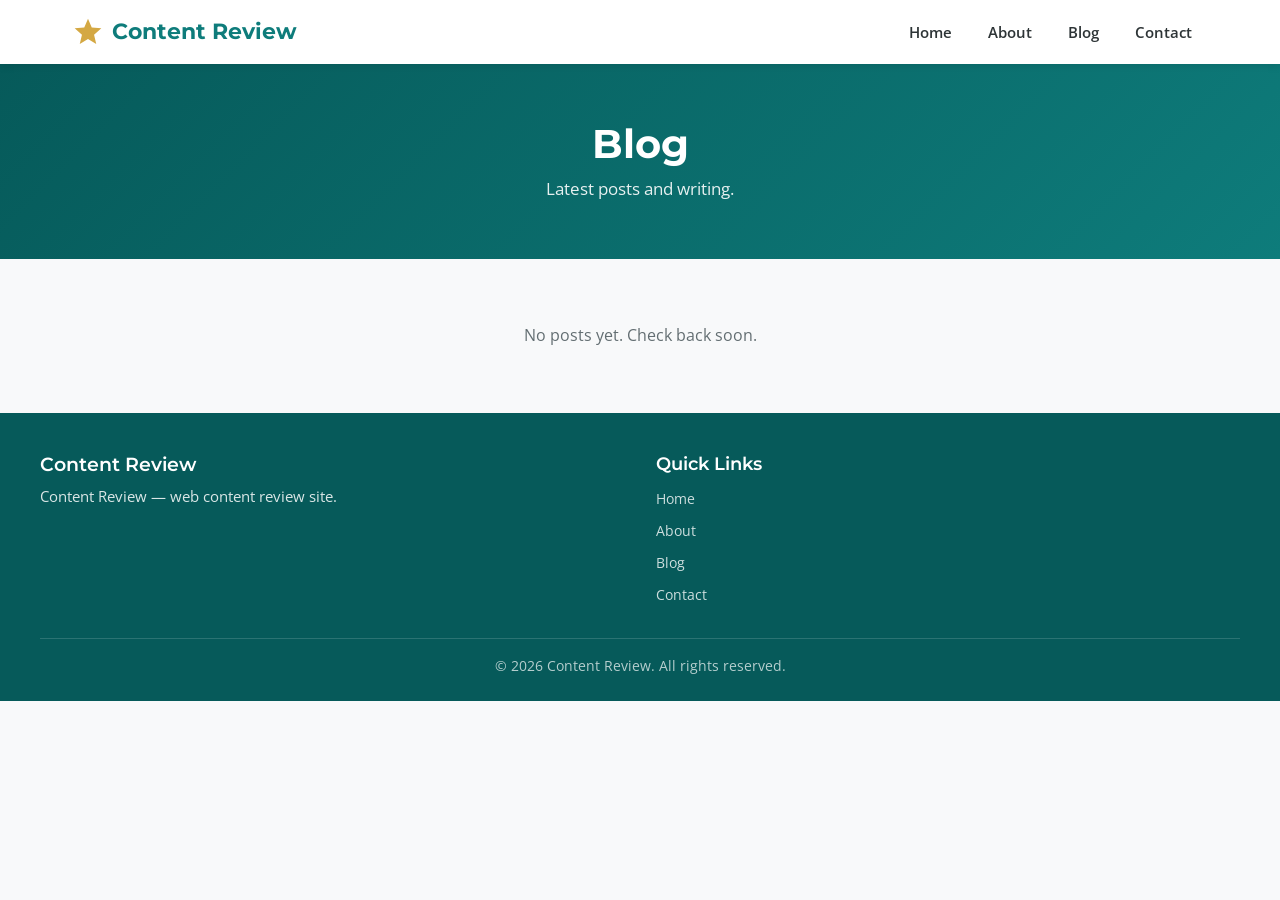
==== blog/index.html @ e9be92f2 "Initial scaffold via website_sdk" ====
<!DOCTYPE html>
<html lang="en">
<head>
    <meta charset="UTF-8">
    <meta name="viewport" content="width=device-width, initial-scale=1.0">
    <meta name="robots" content="index, follow">
    <title>Blog | Content Review</title>
    <meta name="description" content="Articles from Content Review.">
        <meta property="og:title" content="Blog | Content Review">
    <meta property="og:description" content="Articles from Content Review.">
    <meta property="og:type" content="website">
    <meta property="og:site_name" content="Content Review">
            <meta name="twitter:card" content="summary_large_image">
    <meta name="twitter:title" content="Blog | Content Review">
    <meta name="twitter:description" content="Articles from Content Review.">
        <link rel="preconnect" href="https://fonts.googleapis.com">
    <link rel="preconnect" href="https://fonts.gstatic.com" crossorigin>
    <link href="https://fonts.googleapis.com/css2?family=Montserrat:wght@600;700&family=Open%20Sans:wght@400;600&display=swap" rel="stylesheet">
    <link rel="stylesheet" href="../css/styles.css">
    </head>
<body>

    <header class="header">
        <div class="container">
            <a href="../index.html" class="logo">
                <svg viewBox="0 0 24 24" xmlns="http://www.w3.org/2000/svg"><path d="M12 2L9.19 8.63L2 9.24L7.46 13.97L5.82 21L12 17.27L18.18 21L16.54 13.97L22 9.24L14.81 8.63L12 2Z"/></svg>
                Content Review
            </a>
            <button class="nav-toggle" aria-label="Toggle navigation">
                <span></span>
                <span></span>
                <span></span>
            </button>
            <ul class="nav-links">
                <li><a href="../index.html">Home</a></li>
                <li><a href="../about.html">About</a></li>
                <li><a href="../blog/index.html">Blog</a></li>
                <li><a href="../contact.html">Contact</a></li>
            </ul>
        </div>
    </header>

    <section class="page-header">
        <h1>Blog</h1>
        <p>Latest posts and writing.</p>
    </section>

    <section class="section">
        <div class="container">
            <div class="post-grid">
                <p style="text-align:center; color: var(--color-text-light);">No posts yet. Check back soon.</p>
            </div>
        </div>
    </section>

    <footer class="footer">
        <div class="footer-content">
            <div class="footer-info">
                <h3>Content Review</h3>
                <p>Content Review — web content review site.</p>
            </div>
            <div class="footer-links">
                <h4>Quick Links</h4>
                <ul>
                    <li><a href="../index.html">Home</a></li>
                    <li><a href="../about.html">About</a></li>
                    <li><a href="../blog/index.html">Blog</a></li>
                    <li><a href="../contact.html">Contact</a></li>
                </ul>
            </div>
        </div>
        <div class="footer-bottom">&copy; 2026 Content Review. All rights reserved.</div>
    </footer>

    <script src="../js/main.js"></script>
</body>
</html>
---- css/styles.css ----
/* ================================================================
   Website stylesheet — generated by website_sdk.
   Edit CSS variables under :root to rebrand the whole site.
   ================================================================ */

:root {
    --color-primary: #0e7c7b;
    --color-primary-dark: #065a5a;
    --color-primary-light: #12a09f;
    --color-accent: #d4a843;
    --color-accent-dark: #b8912e;
    --color-bg: #f8f9fa;
    --color-surface: #ffffff;
    --color-text: #2d3436;
    --color-text-light: #636e72;
    --color-text-inverse: #ffffff;
    --color-success: #27ae60;
    --color-error: #e74c3c;
    --font-heading: 'Montserrat', sans-serif;
    --font-body: 'Open Sans', sans-serif;
    --max-width: 1200px;
    --spacing: 2rem;
    --spacing-sm: 1rem;
    --spacing-lg: 4rem;
    --radius: 8px;
    --radius-lg: 12px;
    --shadow: 0 2px 8px rgba(0, 0, 0, 0.1);
    --shadow-lg: 0 4px 20px rgba(0, 0, 0, 0.12);
    --transition: all 0.3s ease;
}

*, *::before, *::after { margin: 0; padding: 0; box-sizing: border-box; }
html { scroll-behavior: smooth; }
body {
    font-family: var(--font-body);
    color: var(--color-text);
    background-color: var(--color-bg);
    line-height: 1.6;
    -webkit-font-smoothing: antialiased;
}
a { color: var(--color-primary); text-decoration: none; transition: var(--transition); }
a:hover { color: var(--color-primary-dark); }
img { max-width: 100%; height: auto; display: block; }
h1, h2, h3, h4 { font-family: var(--font-heading); line-height: 1.2; color: var(--color-text); }
h1 { font-size: 2.5rem; font-weight: 700; }
h2 { font-size: 2rem; font-weight: 700; }
h3 { font-size: 1.35rem; font-weight: 600; }
h4 { font-size: 1.1rem; font-weight: 600; }
.container { max-width: var(--max-width); margin: 0 auto; padding: 0 var(--spacing); }

/* Header */
.header { background: var(--color-surface); box-shadow: var(--shadow); position: sticky; top: 0; z-index: 1000; }
.header .container { display: flex; align-items: center; justify-content: space-between; padding-top: 0.75rem; padding-bottom: 0.75rem; }
.logo { display: flex; align-items: center; gap: 0.5rem; font-family: var(--font-heading); font-size: 1.4rem; font-weight: 700; color: var(--color-primary); }
.logo svg { width: 32px; height: 32px; fill: var(--color-accent); }
.nav-links { display: flex; list-style: none; gap: 0.25rem; }
.nav-links a { display: block; padding: 0.5rem 1rem; color: var(--color-text); font-weight: 600; font-size: 0.95rem; border-radius: var(--radius); transition: var(--transition); }
.nav-links a:hover, .nav-links a.active { color: var(--color-primary); background: rgba(0, 0, 0, 0.04); }
.nav-toggle { display: none; background: none; border: none; cursor: pointer; padding: 0.5rem; }
.nav-toggle span { display: block; width: 24px; height: 2px; background: var(--color-text); margin: 5px 0; transition: var(--transition); border-radius: 2px; }

/* Hero */
.hero {
    background: linear-gradient(135deg, rgba(0,0,0,0.55), rgba(0,0,0,0.35)),
                linear-gradient(135deg, var(--color-primary-dark), var(--color-primary));
    color: var(--color-text-inverse);
    padding: 6rem var(--spacing);
    text-align: center;
    min-height: 460px;
    display: flex; align-items: center; justify-content: center;
}
.hero-content { max-width: 760px; }
.hero h1 { font-size: 3rem; color: var(--color-text-inverse); margin-bottom: 1rem; letter-spacing: -0.5px; }
.hero .tagline { font-size: 1.2rem; opacity: 0.95; margin-bottom: 2rem; line-height: 1.6; }

/* Buttons */
.btn { display: inline-block; padding: 0.85rem 2rem; font-family: var(--font-heading); font-weight: 600; font-size: 1rem; border-radius: var(--radius); border: none; cursor: pointer; transition: var(--transition); text-align: center; }
.btn-primary { background: var(--color-accent); color: var(--color-text); }
.btn-primary:hover { background: var(--color-accent-dark); color: var(--color-text); transform: translateY(-2px); box-shadow: 0 4px 12px rgba(0,0,0,0.15); }
.btn-outline { background: transparent; color: var(--color-text-inverse); border: 2px solid var(--color-text-inverse); }
.btn-outline:hover { background: var(--color-text-inverse); color: var(--color-primary); }
.btn-teal { background: var(--color-primary); color: var(--color-text-inverse); }
.btn-teal:hover { background: var(--color-primary-dark); color: var(--color-text-inverse); transform: translateY(-2px); box-shadow: 0 4px 12px rgba(0,0,0,0.2); }

/* Sections */
.section { padding: var(--spacing-lg) 0; }
.section-title { text-align: center; margin-bottom: 0.75rem; }
.section-subtitle { text-align: center; color: var(--color-text-light); font-size: 1.05rem; margin-bottom: 3rem; max-width: 640px; margin-left: auto; margin-right: auto; }

/* Feature grids */
.services-grid { display: grid; grid-template-columns: repeat(auto-fit, minmax(250px, 1fr)); gap: 1.5rem; }
.service-card { background: var(--color-surface); border-radius: var(--radius-lg); padding: 2rem; box-shadow: var(--shadow); text-align: center; transition: var(--transition); }
.service-card:hover { transform: translateY(-4px); box-shadow: var(--shadow-lg); }
.service-card .icon { width: 56px; height: 56px; margin: 0 auto 1rem; background: rgba(0, 0, 0, 0.05); border-radius: 50%; display: flex; align-items: center; justify-content: center; }
.service-card .icon svg { width: 28px; height: 28px; fill: var(--color-primary); }
.service-card h3 { margin-bottom: 0.75rem; }
.service-card p { color: var(--color-text-light); font-size: 0.95rem; }

.features-grid { display: grid; grid-template-columns: repeat(auto-fit, minmax(250px, 1fr)); gap: 2rem; text-align: center; }
.feature-item .icon { width: 64px; height: 64px; margin: 0 auto 1rem; background: rgba(0, 0, 0, 0.05); border-radius: 50%; display: flex; align-items: center; justify-content: center; }
.feature-item .icon svg { width: 30px; height: 30px; fill: var(--color-primary); }
.feature-item h3 { margin-bottom: 0.5rem; }
.feature-item p { color: var(--color-text-light); font-size: 0.95rem; }

/* CTA */
.cta-banner { background: var(--color-primary); color: var(--color-text-inverse); padding: 3.5rem var(--spacing); text-align: center; }
.cta-banner h2 { color: var(--color-text-inverse); margin-bottom: 0.75rem; }
.cta-banner p { font-size: 1.1rem; opacity: 0.9; margin-bottom: 1.5rem; }
.cta-buttons { display: flex; gap: 1rem; justify-content: center; flex-wrap: wrap; }

/* Contact page */
.contact-info-grid { display: grid; grid-template-columns: repeat(auto-fit, minmax(220px, 1fr)); gap: 1.5rem; margin-bottom: 3rem; }
.contact-info-card { background: var(--color-surface); padding: 1.5rem; border-radius: var(--radius-lg); box-shadow: var(--shadow); text-align: center; }
.contact-info-card .icon { width: 48px; height: 48px; margin: 0 auto 0.75rem; background: rgba(0, 0, 0, 0.05); border-radius: 50%; display: flex; align-items: center; justify-content: center; }
.contact-info-card .icon svg { width: 22px; height: 22px; fill: var(--color-primary); }
.contact-info-card h4 { margin-bottom: 0.25rem; }
.contact-info-card a { color: var(--color-primary); font-weight: 600; }
.contact-form-wrapper { max-width: 640px; margin: 0 auto; background: var(--color-surface); padding: 2.5rem; border-radius: var(--radius-lg); box-shadow: var(--shadow); }
.contact-form-wrapper h2 { margin-bottom: 0.5rem; }
.contact-form-wrapper .form-subtitle { color: var(--color-text-light); margin-bottom: 2rem; }
.form-group { margin-bottom: 1.25rem; }
.form-group label { display: block; margin-bottom: 0.35rem; font-weight: 600; font-size: 0.9rem; }
.form-group input, .form-group select, .form-group textarea { width: 100%; padding: 0.75rem 1rem; border: 1.5px solid #ddd; border-radius: var(--radius); font-family: var(--font-body); font-size: 0.95rem; transition: var(--transition); background: #fff; }
.form-group input:focus, .form-group select:focus, .form-group textarea:focus { outline: none; border-color: var(--color-primary); box-shadow: 0 0 0 3px rgba(0, 0, 0, 0.05); }
.form-group textarea { min-height: 120px; resize: vertical; }
.form-row { display: grid; grid-template-columns: 1fr 1fr; gap: 1rem; }
.form-message { padding: 1rem; border-radius: var(--radius); margin-top: 1rem; font-weight: 600; display: none; }
.form-message.success { background: #d4edda; color: #155724; display: block; }
.form-message.error { background: #f8d7da; color: #721c24; display: block; }

/* Social page */
.social-grid { display: grid; grid-template-columns: repeat(auto-fit, minmax(260px, 1fr)); gap: 1.5rem; max-width: 900px; margin: 0 auto; }
.social-card { display: flex; align-items: center; gap: 1.25rem; padding: 1.5rem 2rem; background: var(--color-surface); border-radius: var(--radius-lg); box-shadow: var(--shadow); transition: var(--transition); color: var(--color-text); }
.social-card:hover { transform: translateY(-4px); box-shadow: var(--shadow-lg); color: var(--color-text); }
.social-card .social-icon { width: 52px; height: 52px; border-radius: 12px; display: flex; align-items: center; justify-content: center; flex-shrink: 0; }
.social-card .social-icon svg { width: 28px; height: 28px; fill: #fff; }
.social-card .social-info h3 { margin-bottom: 0.15rem; font-size: 1.1rem; }
.social-card .social-info p { color: var(--color-text-light); font-size: 0.85rem; }

/* Reviews */
.reviews-grid { display: grid; grid-template-columns: repeat(auto-fit, minmax(320px, 1fr)); gap: 1.5rem; }
.review-card { background: var(--color-surface); border-radius: var(--radius-lg); padding: 2rem; box-shadow: var(--shadow); transition: var(--transition); }
.review-card:hover { box-shadow: var(--shadow-lg); }
.review-stars { color: var(--color-accent); font-size: 1.2rem; margin-bottom: 0.75rem; letter-spacing: 2px; }
.review-text { font-style: italic; color: var(--color-text); line-height: 1.7; margin-bottom: 1rem; }
.review-author { font-weight: 600; color: var(--color-text); font-size: 0.95rem; }
.review-badge { display: inline-block; margin-top: 0.5rem; padding: 0.25rem 0.75rem; background: rgba(0, 0, 0, 0.06); color: var(--color-primary); border-radius: 20px; font-size: 0.8rem; font-weight: 600; }

/* Photos / gallery */
.photo-gallery { display: grid; grid-template-columns: repeat(auto-fill, minmax(280px, 1fr)); gap: 1rem; }
.gallery-item { border-radius: var(--radius-lg); overflow: hidden; box-shadow: var(--shadow); cursor: pointer; transition: var(--transition); background: var(--color-surface); }
.gallery-item:hover { transform: scale(1.02); box-shadow: var(--shadow-lg); }
.gallery-item img { width: 100%; height: 220px; object-fit: cover; transition: var(--transition); }
.gallery-item:hover img { transform: scale(1.05); }
.gallery-item figcaption { padding: 0.75rem 1rem; font-size: 0.9rem; color: var(--color-text-light); }
.placeholder-img { width: 100%; height: 220px; background: linear-gradient(135deg, #e0e0e0, #f0f0f0); display: flex; align-items: center; justify-content: center; color: #999; font-size: 0.9rem; }
.lightbox { display: none; position: fixed; inset: 0; background: rgba(0, 0, 0, 0.9); z-index: 2000; align-items: center; justify-content: center; cursor: pointer; }
.lightbox.active { display: flex; }
.lightbox img { max-width: 90%; max-height: 90vh; border-radius: var(--radius); box-shadow: 0 0 40px rgba(0, 0, 0, 0.5); }
.lightbox-close { position: absolute; top: 1.5rem; right: 1.5rem; width: 40px; height: 40px; background: rgba(255, 255, 255, 0.15); border: none; border-radius: 50%; color: #fff; font-size: 1.5rem; cursor: pointer; display: flex; align-items: center; justify-content: center; transition: var(--transition); }
.lightbox-close:hover { background: rgba(255, 255, 255, 0.3); }

/* Page header */
.page-header { background: linear-gradient(135deg, var(--color-primary-dark), var(--color-primary)); color: var(--color-text-inverse); padding: 3.5rem var(--spacing); text-align: center; }
.page-header h1 { color: var(--color-text-inverse); margin-bottom: 0.5rem; }
.page-header p { opacity: 0.9; font-size: 1.05rem; }

/* Blog */
.post-grid { display: grid; grid-template-columns: repeat(auto-fit, minmax(300px, 1fr)); gap: 1.5rem; }
.post-card { background: var(--color-surface); border-radius: var(--radius-lg); padding: 1.75rem; box-shadow: var(--shadow); transition: var(--transition); display: flex; flex-direction: column; }
.post-card:hover { transform: translateY(-4px); box-shadow: var(--shadow-lg); }
.post-card h3 { margin-bottom: 0.5rem; }
.post-card h3 a { color: var(--color-text); }
.post-card h3 a:hover { color: var(--color-primary); }
.post-card .post-meta { color: var(--color-text-light); font-size: 0.85rem; margin-bottom: 0.75rem; }
.post-card .post-excerpt { color: var(--color-text-light); font-size: 0.95rem; margin-bottom: 1rem; flex-grow: 1; }
.post-card .post-tag { display: inline-block; padding: 0.2rem 0.65rem; background: rgba(0, 0, 0, 0.06); color: var(--color-primary); border-radius: 20px; font-size: 0.8rem; font-weight: 600; margin-right: 0.25rem; }
article.post-body { max-width: 760px; margin: 0 auto; padding: var(--spacing-lg) var(--spacing); }
article.post-body h1 { font-size: 2.4rem; margin-bottom: 0.5rem; }
article.post-body .post-meta { color: var(--color-text-light); font-size: 0.9rem; margin-bottom: 2rem; }
article.post-body h2 { margin: 2rem 0 0.75rem; }
article.post-body h3 { margin: 1.5rem 0 0.5rem; }
article.post-body p { margin-bottom: 1.1rem; }
article.post-body ul, article.post-body ol { margin: 0 0 1.1rem 1.25rem; }
article.post-body li { margin-bottom: 0.4rem; }
article.post-body blockquote { border-left: 4px solid var(--color-accent); padding: 0.25rem 1rem; margin: 1.25rem 0; color: var(--color-text-light); font-style: italic; }
article.post-body img { border-radius: var(--radius-lg); margin: 1.5rem 0; box-shadow: var(--shadow); }
article.post-body code { background: rgba(0, 0, 0, 0.06); padding: 0.1rem 0.4rem; border-radius: 4px; font-size: 0.92em; }
article.post-body pre { background: #111; color: #f4f4f5; padding: 1rem 1.25rem; border-radius: var(--radius); overflow-x: auto; margin: 1rem 0; font-size: 0.9rem; }
article.post-body pre code { background: none; color: inherit; padding: 0; }

/* Footer */
.footer { background: var(--color-primary-dark); color: var(--color-text-inverse); padding: 2.5rem var(--spacing) 1.5rem; }
.footer-content { max-width: var(--max-width); margin: 0 auto; display: grid; grid-template-columns: 1fr 1fr; gap: 2rem; padding-bottom: 1.5rem; border-bottom: 1px solid rgba(255, 255, 255, 0.15); }
.footer-info h3 { color: var(--color-text-inverse); margin-bottom: 0.5rem; font-size: 1.2rem; }
.footer-info p { opacity: 0.85; font-size: 0.95rem; line-height: 1.7; }
.footer-info a { color: var(--color-accent); }
.footer-info a:hover { color: var(--color-accent-dark); }
.footer-links h4 { color: var(--color-text-inverse); margin-bottom: 0.75rem; }
.footer-links ul { list-style: none; }
.footer-links li { margin-bottom: 0.4rem; }
.footer-links a { color: rgba(255, 255, 255, 0.8); font-size: 0.9rem; }
.footer-links a:hover { color: var(--color-accent); }
.footer-bottom { max-width: var(--max-width); margin: 1rem auto 0; text-align: center; font-size: 0.85rem; opacity: 0.7; }

.text-center { text-align: center; }
.mt-2 { margin-top: 2rem; }
.mb-2 { margin-bottom: 2rem; }

@media (max-width: 767px) {
    h1 { font-size: 2rem; }
    h2 { font-size: 1.6rem; }
    .nav-toggle { display: block; }
    .nav-links { display: none; position: absolute; top: 100%; left: 0; right: 0; background: var(--color-surface); flex-direction: column; padding: 1rem; box-shadow: var(--shadow-lg); gap: 0; }
    .nav-links.open { display: flex; }
    .nav-links a { padding: 0.75rem 1rem; }
    .hero { padding: 4rem var(--spacing); min-height: 380px; }
    .hero h1 { font-size: 2.2rem; }
    .form-row { grid-template-columns: 1fr; }
    .footer-content { grid-template-columns: 1fr; }
}
@media (min-width: 768px) and (max-width: 1023px) {
    .services-grid { grid-template-columns: repeat(2, 1fr); }
    .reviews-grid { grid-template-columns: repeat(2, 1fr); }
}
@media (min-width: 1024px) {
    .hero h1 { font-size: 3.25rem; }
}
.nav-toggle.active span:nth-child(1) { transform: rotate(45deg) translate(5px, 5px); }
.nav-toggle.active span:nth-child(2) { opacity: 0; }
.nav-toggle.active span:nth-child(3) { transform: rotate(-45deg) translate(5px, -5px); }

.social-facebook .social-icon { background: #1877f2; }
.social-instagram .social-icon { background: linear-gradient(135deg, #f09433, #e6683c, #dc2743, #cc2366, #bc1888); }
.social-tiktok .social-icon { background: #010101; }
.social-x .social-icon { background: #000000; }
.social-youtube .social-icon { background: #ff0000; }
.social-github .social-icon { background: #181717; }
.social-linkedin .social-icon { background: #0a66c2; }
.social-pinterest .social-icon { background: #bd081c; }
.social-threads .social-icon { background: #000000; }
.social-bluesky .social-icon { background: #1185fe; }
.social-mastodon .social-icon { background: #6364ff; }
.social-spotify .social-icon { background: #1db954; }
.social-apple .social-icon { background: #a2aaad; }
.social-substack .social-icon { background: #ff6719; }
.social-email .social-icon { background: #636e72; }
.social-rss .social-icon { background: #ee802f; }
.social-nextdoor .social-icon { background: #00b246; }
.social-yelp .social-icon { background: #d32323; }
.social-google .social-icon { background: #4285f4; }
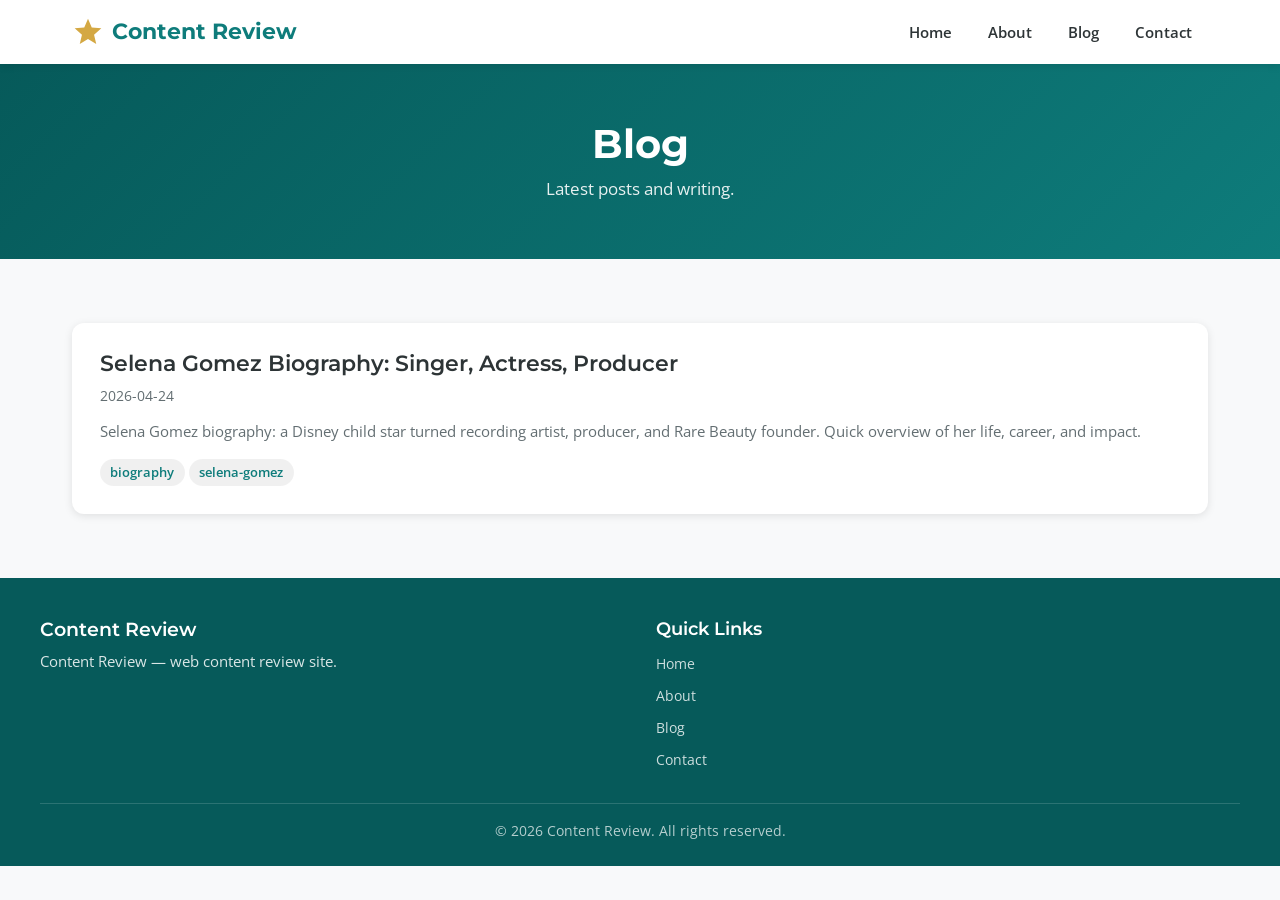
==== commit 80356526: "feat(blog): selena gomez overview with sources section" ====
--- a/blog/index.html
+++ b/blog/index.html
@@ -6,10 +6,12 @@
     <meta name="robots" content="index, follow">
     <title>Blog | Content Review</title>
     <meta name="description" content="Articles from Content Review.">
+    <link rel="canonical" href="https://rostyslav296.github.io/content-review/blog/index.html">
         <meta property="og:title" content="Blog | Content Review">
     <meta property="og:description" content="Articles from Content Review.">
     <meta property="og:type" content="website">
     <meta property="og:site_name" content="Content Review">
+    <meta property="og:url" content="https://rostyslav296.github.io/content-review/blog/index.html">
             <meta name="twitter:card" content="summary_large_image">
     <meta name="twitter:title" content="Blog | Content Review">
     <meta name="twitter:description" content="Articles from Content Review.">
@@ -48,7 +50,12 @@
     <section class="section">
         <div class="container">
             <div class="post-grid">
-                <p style="text-align:center; color: var(--color-text-light);">No posts yet. Check back soon.</p>
+                <article class="post-card">
+                    <h3><a href="posts/2026-04-24-selena-gomez-overview.html">Selena Gomez Biography: Singer, Actress, Producer</a></h3>
+                    <p class="post-meta">2026-04-24</p>
+                    <p class="post-excerpt">Selena Gomez biography: a Disney child star turned recording artist, producer, and Rare Beauty founder. Quick overview of her life, career, and impact.</p>
+                    <div><span class="post-tag">biography</span><span class="post-tag">selena-gomez</span></div>
+                </article>
             </div>
         </div>
     </section>
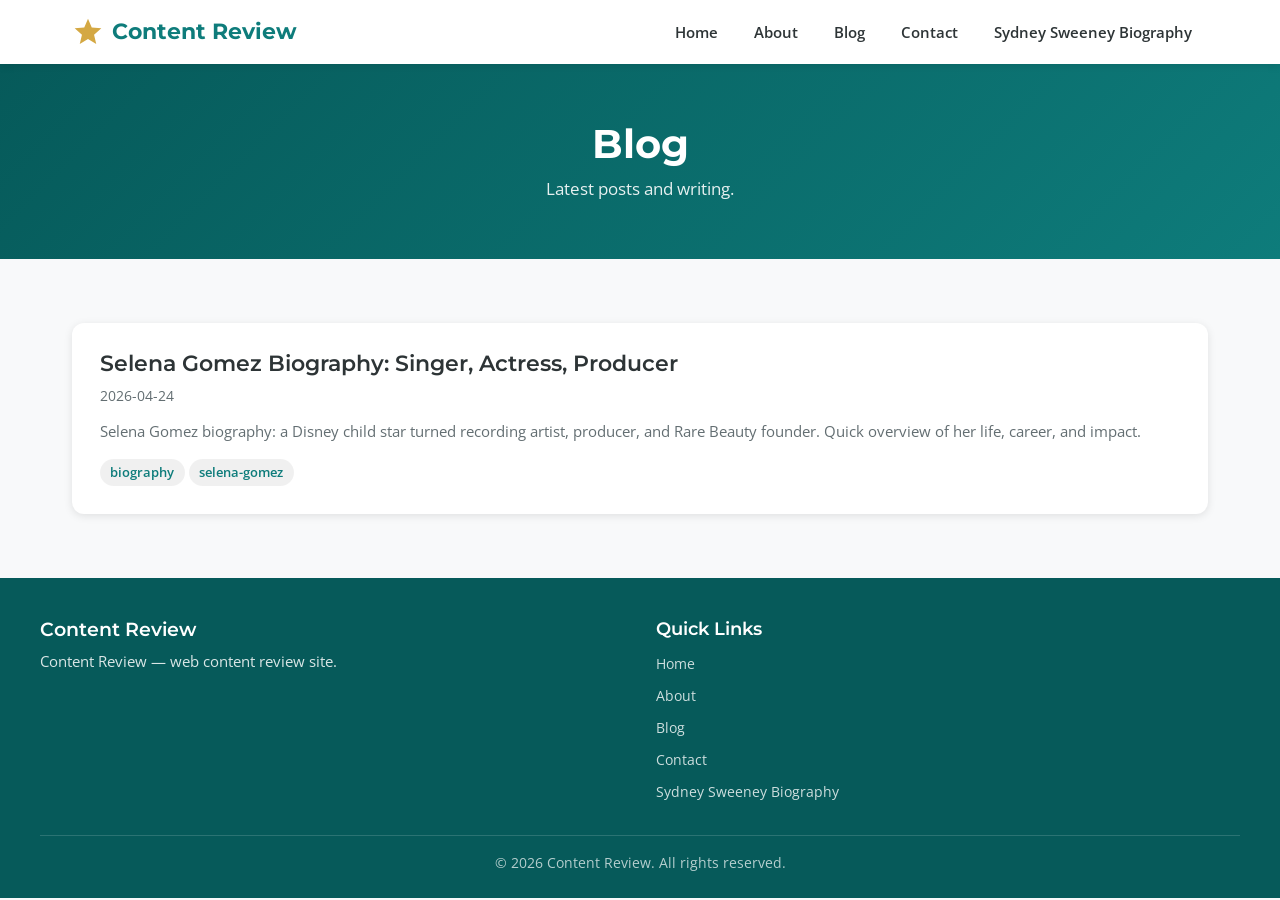
==== commit b4c27d02: "chore(site): update 2026-04-24T16:16:29+00:00" ====
--- a/blog/index.html
+++ b/blog/index.html
@@ -38,6 +38,7 @@
                 <li><a href="../about.html">About</a></li>
                 <li><a href="../blog/index.html">Blog</a></li>
                 <li><a href="../contact.html">Contact</a></li>
+                <li><a href="../sydney-sweeney-biography.html">Sydney Sweeney Biography</a></li>
             </ul>
         </div>
     </header>
@@ -73,6 +74,7 @@
                     <li><a href="../about.html">About</a></li>
                     <li><a href="../blog/index.html">Blog</a></li>
                     <li><a href="../contact.html">Contact</a></li>
+                    <li><a href="../sydney-sweeney-biography.html">Sydney Sweeney Biography</a></li>
                 </ul>
             </div>
         </div>
--- a/css/styles.css
+++ b/css/styles.css
@@ -188,6 +188,15 @@
 article.post-body code { background: rgba(0, 0, 0, 0.06); padding: 0.1rem 0.4rem; border-radius: 4px; font-size: 0.92em; }
 article.post-body pre { background: #111; color: #f4f4f5; padding: 1rem 1.25rem; border-radius: var(--radius); overflow-x: auto; margin: 1rem 0; font-size: 0.9rem; }
 article.post-body pre code { background: none; color: inherit; padding: 0; }
+article.post-body .post-tags { margin-top: 2rem; }
+
+/* Sources / bibliography on each post — counterpart of an ebook bibliography */
+.post-sources { margin: 2.5rem 0 0; padding: 1.5rem 1.75rem; background: var(--color-surface); border-radius: var(--radius-lg); box-shadow: var(--shadow); border-left: 4px solid var(--color-accent); }
+.post-sources h2 { font-size: 1.2rem; margin: 0 0 0.75rem; letter-spacing: 0.02em; text-transform: uppercase; color: var(--color-text); }
+.post-sources ol { margin: 0; padding-left: 1.25rem; }
+.post-sources li { margin-bottom: 0.5rem; font-size: 0.92rem; line-height: 1.55; color: var(--color-text); }
+.post-sources li a { color: var(--color-primary); word-break: break-all; }
+.post-sources li a:hover { color: var(--color-primary-dark); text-decoration: underline; }
 
 /* Footer */
 .footer { background: var(--color-primary-dark); color: var(--color-text-inverse); padding: 2.5rem var(--spacing) 1.5rem; }
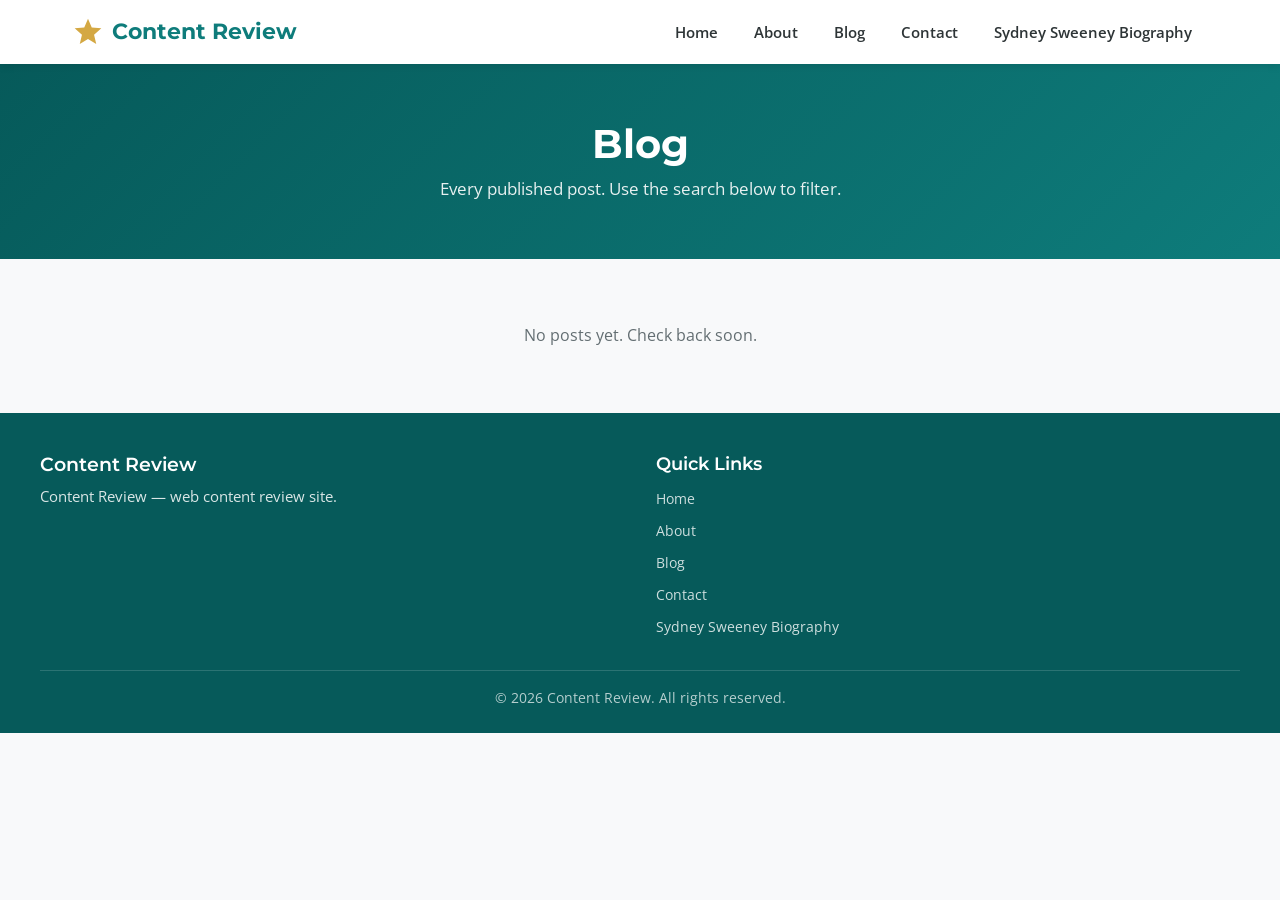
==== commit f1dd9f76: "chore(blog): delete Selena Gomez overview post" ====
--- a/blog/index.html
+++ b/blog/index.html
@@ -45,19 +45,15 @@
 
     <section class="page-header">
         <h1>Blog</h1>
-        <p>Latest posts and writing.</p>
+        <p>Every published post. Use the search below to filter.</p>
     </section>
 
     <section class="section">
         <div class="container">
-            <div class="post-grid">
-                <article class="post-card">
-                    <h3><a href="posts/2026-04-24-selena-gomez-overview.html">Selena Gomez Biography: Singer, Actress, Producer</a></h3>
-                    <p class="post-meta">2026-04-24</p>
-                    <p class="post-excerpt">Selena Gomez biography: a Disney child star turned recording artist, producer, and Rare Beauty founder. Quick overview of her life, career, and impact.</p>
-                    <div><span class="post-tag">biography</span><span class="post-tag">selena-gomez</span></div>
-                </article>
+            <div class="post-grid" id="post-grid">
+                <p style="text-align:center; color: var(--color-text-light);">No posts yet. Check back soon.</p>
             </div>
+            <p class="post-search-empty" id="post-search-empty" hidden>No posts match your search.</p>
         </div>
     </section>
 
